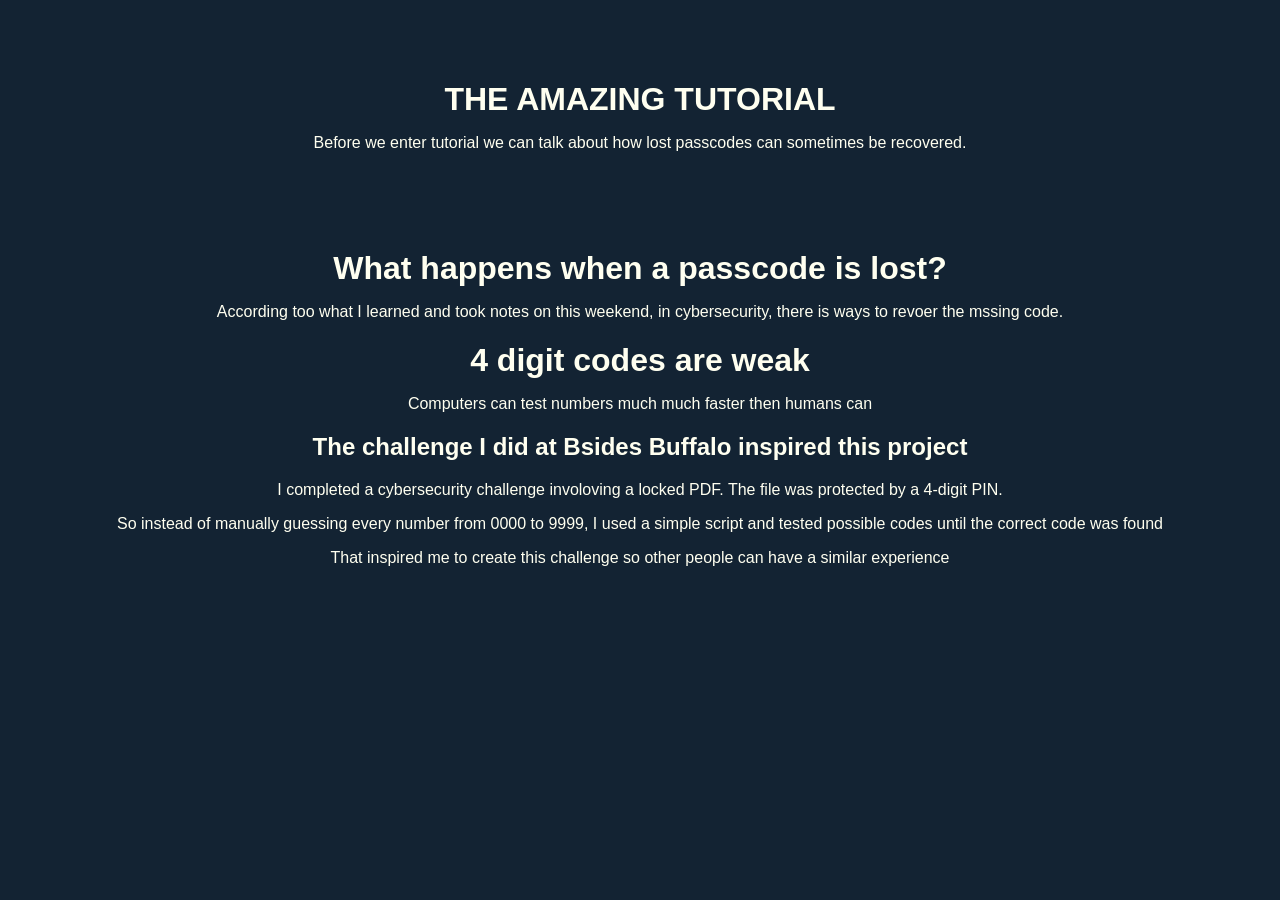
==== tutorial.html @ 5edc5700 "worked on setup of page" ====
<!DOCTYPE html>
<html lang="en">

<head>
<meta charset="UTF-8">
<meta name="viewport" content="width=device-width">

<title>Tutorial</title>
<link rel="stylesheet" href="style.css">
</head>

<body>
    <header>
        <h1> THE AMAZING TUTORIAL </h1>
        <p>
            Before we enter tutorial we can talk about how lost passcodes can 
            sometimes be recovered.
        </p>
    </header>
<body>
<h1> What happens when a passcode is lost? </h1>

<p> According too what I learned and took notes on this weekend, in cybersecurity, there is ways to 
    revoer the mssing code. 
</p>

<h1> 4 digit codes are weak </h1>
<p> Computers can test numbers much much faster then humans can </p>
</body>

<h2> The challenge I did at Bsides Buffalo inspired this project </h2>
<p> I completed a cybersecurity challenge involoving a locked PDF. 
    The file was protected by a 4-digit PIN.
</p>
<p> So instead of manually guessing every number from 0000 to 9999, I used a simple script and
    tested possible codes until the correct code was found 
</p>

<p> That inspired me to create this challenge so other people can have a similar experience </p>
</body>
</html>
---- style.css ----
body {
    margin: 0;
    font-family: Arial, Helvetica, sans-serif;
    background-color: #132333;
    color: ivory;
    text-align: center;
}

header {
    text-align: center;
    padding: 60px;
    background-color: #132333;
}

h1 {
    text-align: center;
    margin-bottom: 10px;
    color: ivory;
}

main {
    width: 85%;
    max-width: 900px;
    margin: 40px auto;
}

a {
    display: inline-block;
    background-color: #bdfff0;
    color: #142434;
    text-decoration: none;
    font-weight: bold;
    border-radius: 8px;
    margin: 10px 10px 10px 0;
    padding: 12px 18px;
}

footer {
    text-align: center;
    padding: 25px;
    color: #bdfff0;
}

button {
    background-color: #9effe8;
    color: #010102;
    border: none;
    border-radius: 8px;
    padding: 12px 18px;
    font-weight: bold;
    cursor: pointer
}

button:hover {
    padding: 10px;
    border-radius: 8px;
    border: none;
}
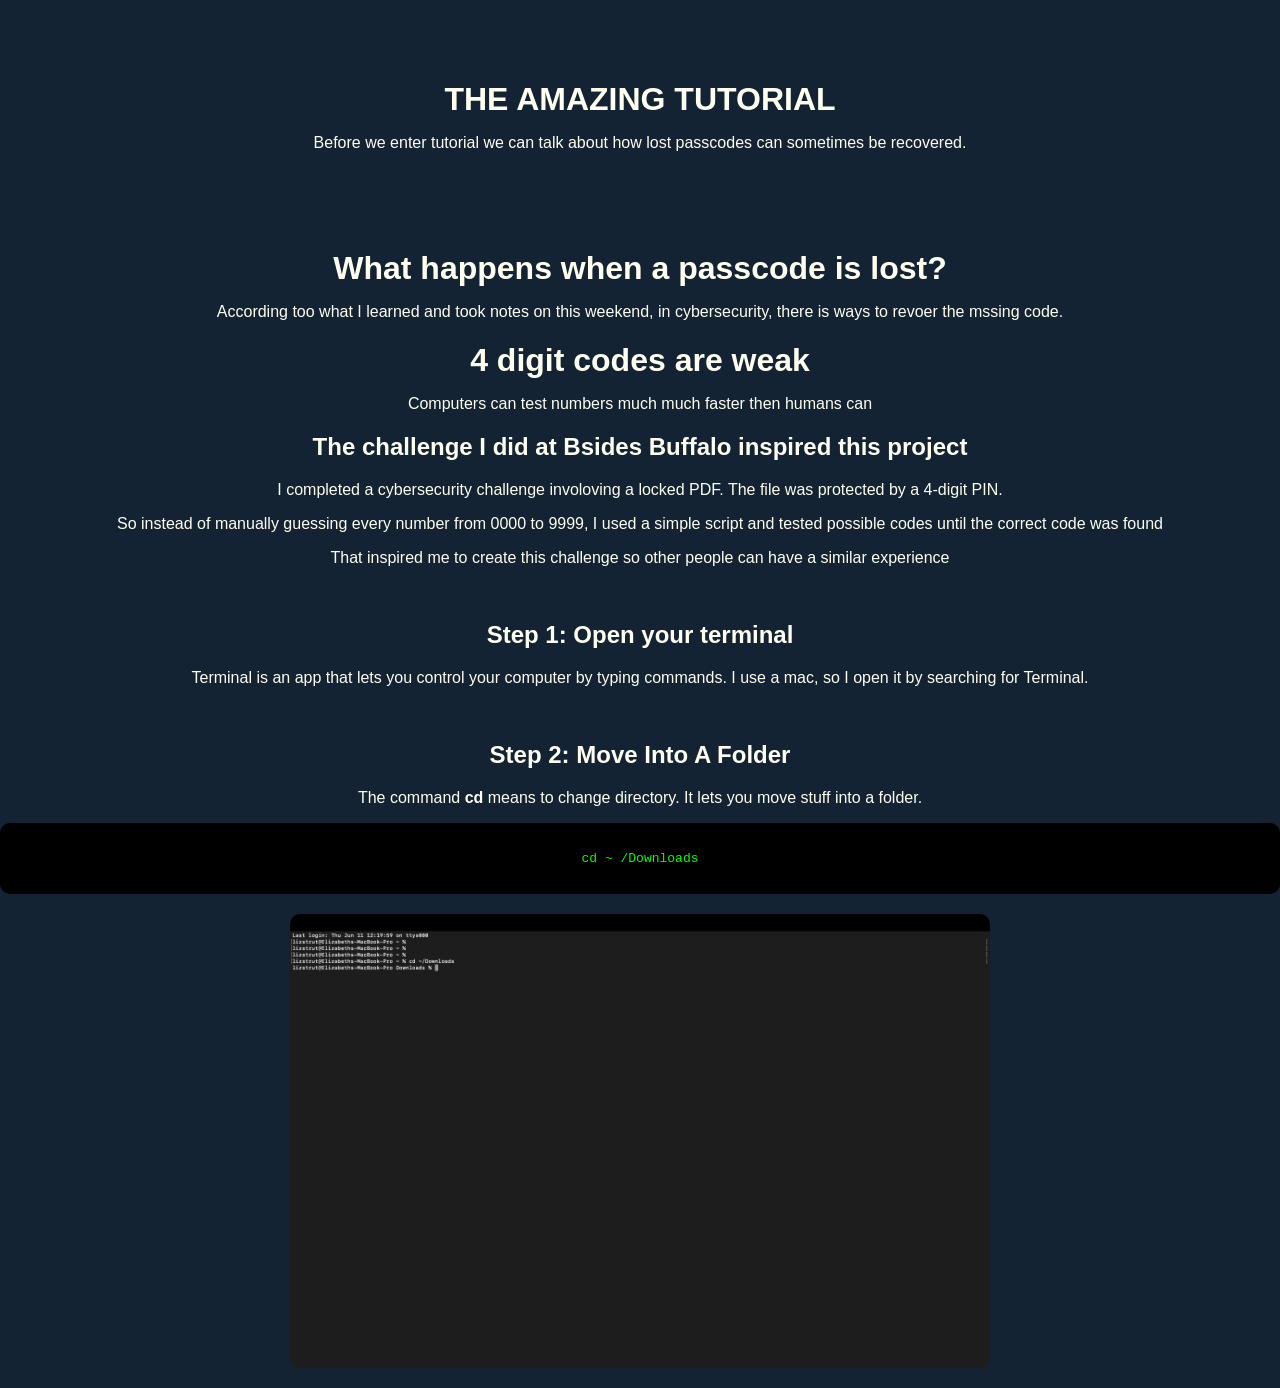
==== commit 46c12e03: "started on actual tutorial and added java script" ====
--- a/tutorial.html
+++ b/tutorial.html
@@ -38,4 +38,27 @@
 
 <p> That inspired me to create this challenge so other people can have a similar experience </p>
 </body>
+
+<br>
+<body>
+<h2> Step 1: Open your terminal </h2>
+<p> 
+    Terminal is an app that lets you control your computer by typing commands. 
+    I use a mac, so I open it by searching for Terminal. 
+</p>
+</body>
+<br>
+<body>
+<h2> Step 2: Move Into A Folder </h2>
+<p> The command <strong> cd </strong> means to change directory. 
+It lets you move stuff into a folder. 
+</p>
+
+<div class="terminal">
+    <pre><code>cd ~ /Downloads</code></pre>
+ </div>
+ <img src="assets/image1.png" alt="Terminal Screenshot">
+
+</body>
+
 </html>
--- a/style.css
+++ b/style.css
@@ -55,4 +55,20 @@
     padding: 10px;
     border-radius: 8px;
     border: none;
+}
+
+.terminal {
+    background-color: #000000;
+    color: #00ff00;
+    padding: 15px;
+    border-radius: 10px;
+    font-family: monospace;
+}
+
+img {
+    width: 80%;
+    max-width: 700px;
+    border-radius: 10px;
+    display: block;
+    margin: 20px auto;
 }
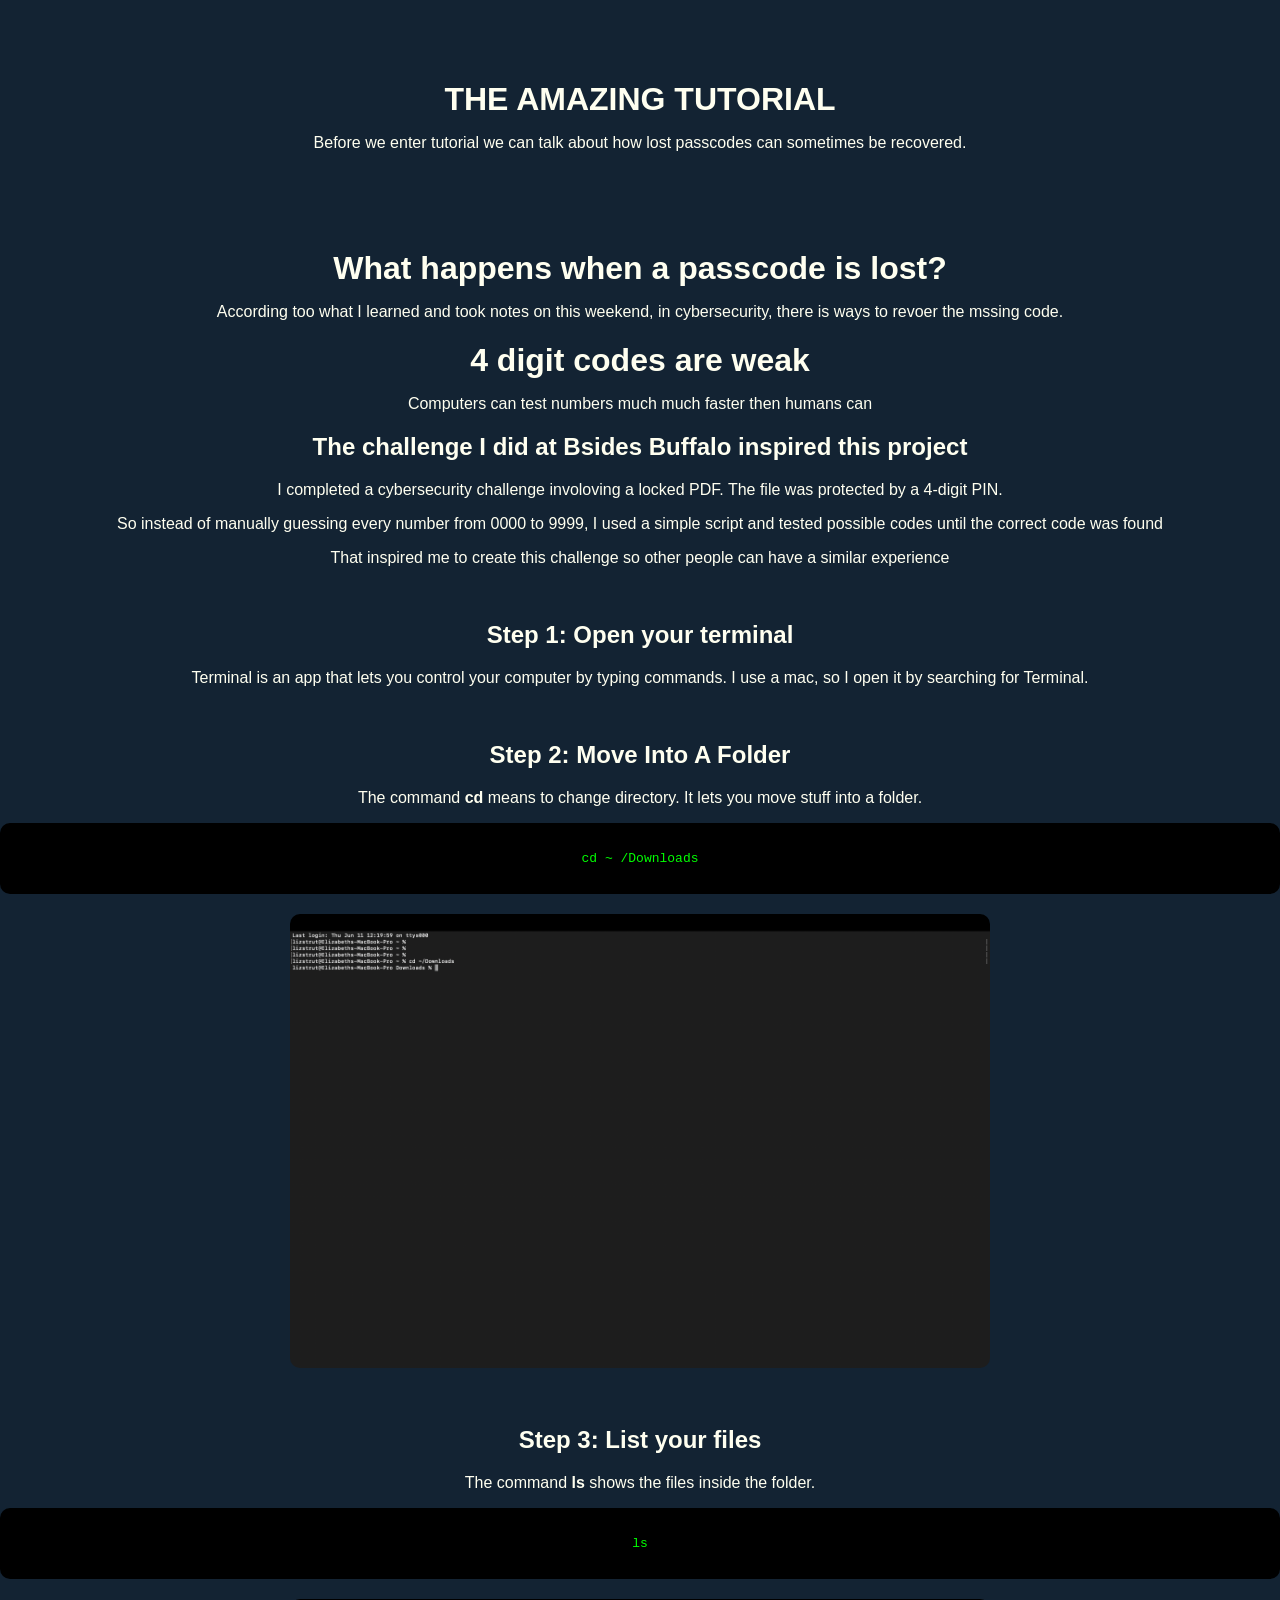
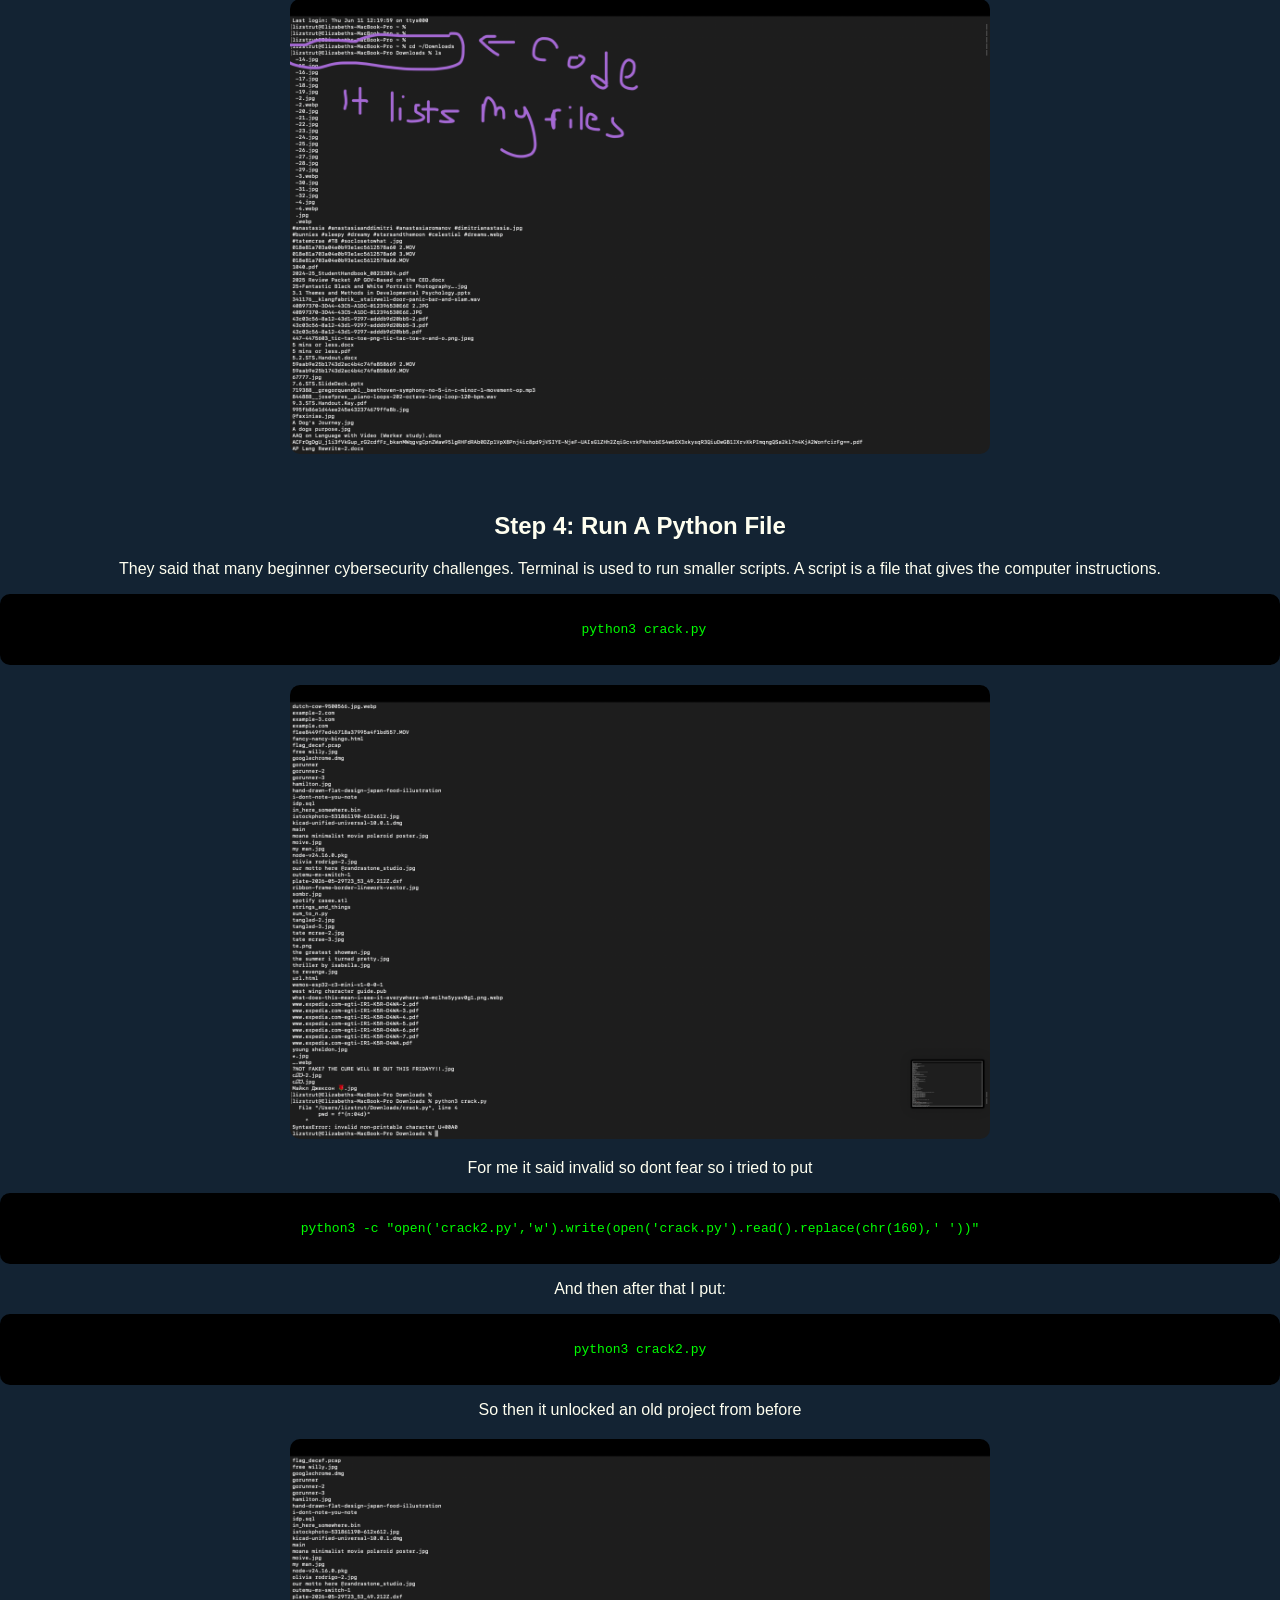
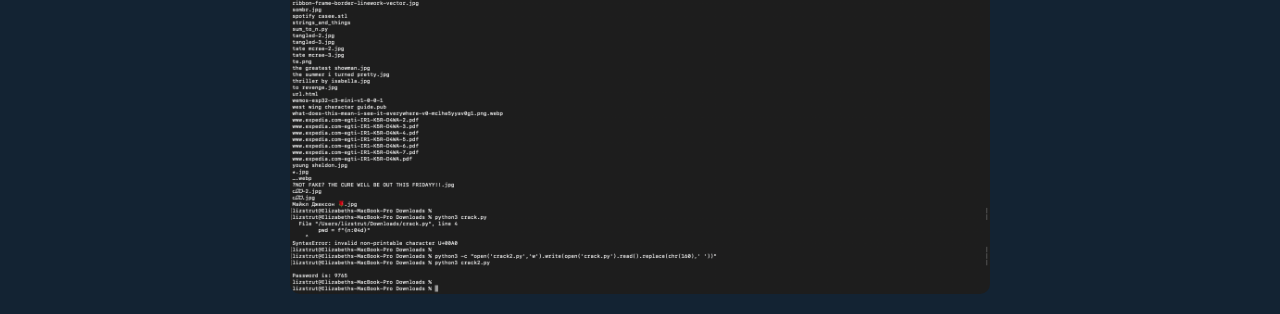
==== commit 2d28e368: "finish getting codes" ====
--- a/tutorial.html
+++ b/tutorial.html
@@ -60,5 +60,38 @@
  <img src="assets/image1.png" alt="Terminal Screenshot">
 
 </body>
+<br>
+<body>
+    <h2> Step 3: List your files </h2>
+    <p> 
+        The command <strong> ls </strong> shows the files inside the folder. 
+    </p>
+<div class="terminal">
+    <pre><code>ls</code></pre>
+</div>
+<img src="assets/image2.png" alt="Terminal Screenshot">
+</body>
+<br>
+<body>
+    <h2> Step 4: Run A Python File </h2>
+    <p> They said that many beginner cybersecurity challenges. Terminal is used to run smaller scripts. 
+        A script is a file that gives the computer instructions. 
+    </p>
+    <div class="terminal"> 
+        <pre> <code> python3 crack.py </code></pre>
+    </div>
+    <img src="assets/image3.png" alt="Terminal Screenshot">
+    <p> For me it said invalid so dont fear so i tried to put </p>
+    <div class="terminal">
+        <pre><code> python3 -c "open('crack2.py','w').write(open('crack.py').read().replace(chr(160),' '))" </code></pre>
+    </div>
+    <p> And then after that I put: </p>
+    <div class="terminal">
+        <p> python3 crack2.py </p>
+    </div>
+    <p> So then it unlocked an old project from before </p>
+    <img src="assets/image4.png" alt="Terminal screenshot">
+    
+</body>
 
 </html>
